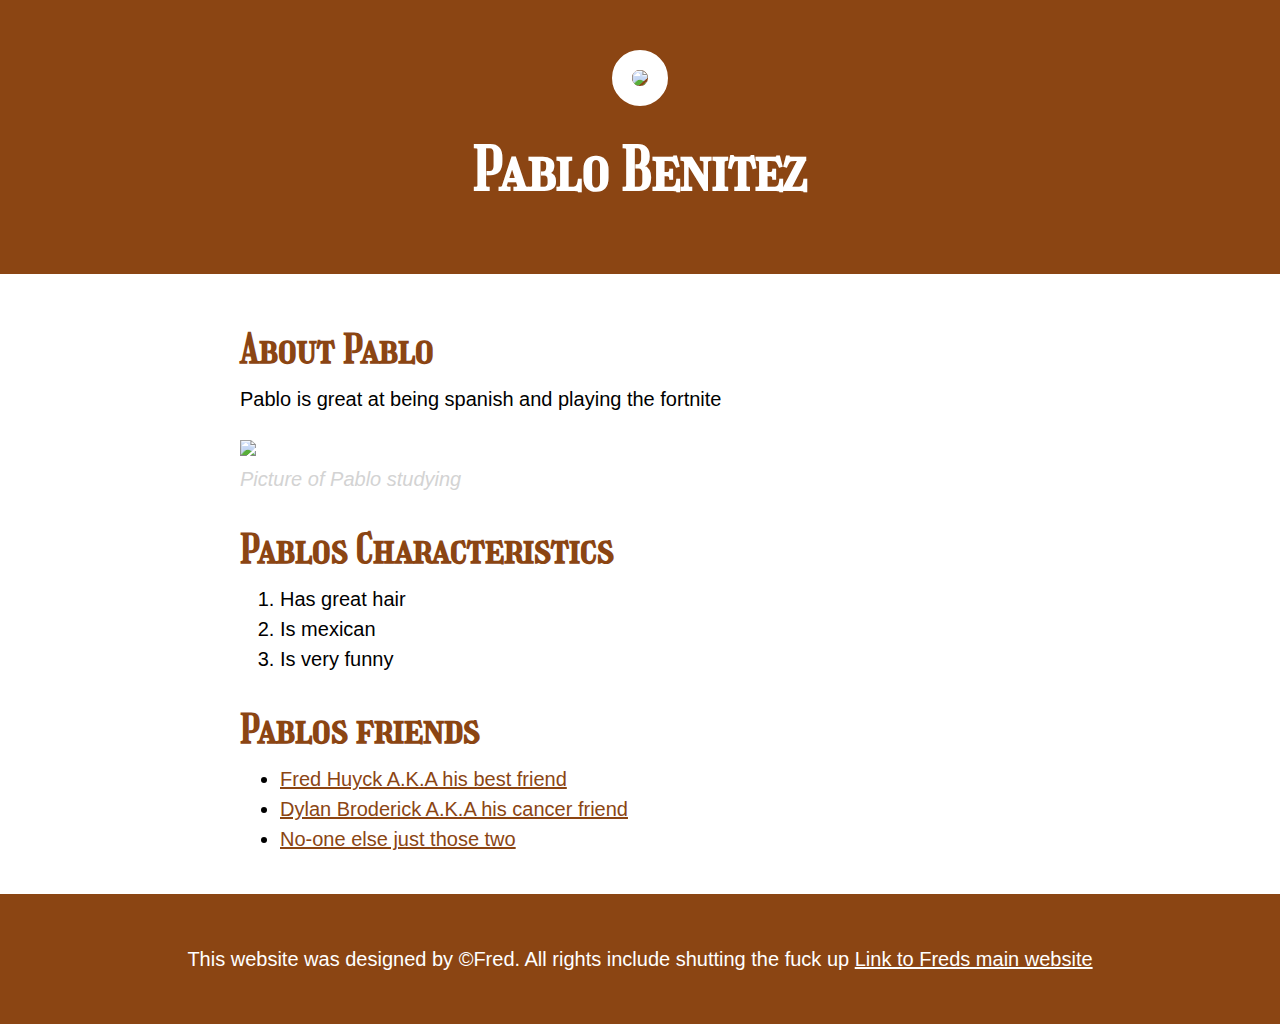
==== index.html @ 3f0953a8 "fixed" ====
<!DOCTYPE html>
<html>
<head>
	<title>Pablo Benitez</title>
	<link href="https://fonts.googleapis.com/css?family=Girassol&display=swap" rel="stylesheet">
	<link rel="stylesheet" type="text/css" href="pablo/style.css">
	<link rel="icon" type="text/css" href="pablo/pics/fake-pablo.jpg">
	
</head>
<body>
	<header>
		<img src="pics/fake-pablo.jpg">
		<h1>Pablo Benitez</h1>
	</header>

	<main>
		<h2>About Pablo</h2>
		<p>Pablo is great at being spanish and playing the fortnite</p>
		<img src="pics/kinda-pablo.jpg">
		<p class="Caption">Picture of Pablo studying</p>
		<h2>Pablos Characteristics</h2>
		<ol>
			<li>Has great hair</li>
			<li>Is mexican</li>
			<li>Is very funny</li>
		</ol>
		<h2>Pablos friends</h2>
		<ul>
			<li><a target="_blank" href="https://www.thewrap.com/wp-content/uploads/2019/12/Leonard-Goldberg.jpg">Fred Huyck A.K.A his best friend</a></li>
			<li><a target="_blank" href="https://encrypted-tbn0.gstatic.com/images?q=tbn:ANd9GcRS5PPdwRdHVQIK4w7PpfsKEnDbGVTI8FrNdGt4i15TkBhWBhIY&s">Dylan Broderick A.K.A his cancer friend</a></li>
			<li><a target="_blank" href="https://steamcdn-a.akamaihd.net/steam/apps/735540/header.jpg?t=1510930821">No-one else just those two</a></li>
		</ul>

	</main>

	<footer>
		<p>This website was designed by &copy;Fred. All rights include shutting the fuck up <a href="https://www.youtube.com/watch?v=dQw4w9WgXcQ">Link to Freds main website</a></p>
	</footer>
</body>
</html>
---- pablo/style.css ----
body{
	margin: 0;
	font-family: Helvetica, Arial, sans-serif;
	font-size: 20px;
	line-height: 30px;
}

header{
	background-color: saddlebrown;
	text-align: center;
	padding-top: 50px;
	padding-bottom: 50px;
}

header img{
	border-radius: 170px;
	width: 300px;
	border: 20px solid white;
}

header h1{
	color: white;
	font-size: 60px;
	
}

h1,h2{
	font-family: 'Girassol', cursive;
}

p.Caption{
	color: lightgrey;
	margin-top: 0;
	font-style: italic;
}
h2{
	color: saddlebrown;
	font-size: 40px;
	margin: 40px 0 10px;
}

main{
	max-width: 800px;
	margin: 0 auto;
	padding: 20px;
}

main img{
	max-width: 100%;
}



a{
	color: saddlebrown;
}
a:hover{
	background-color: #483a94;
	color: white;
}

footer{
	background-color: saddlebrown;
	color: white;
	text-align: center;
	padding: 50px;
}

footer p{
	margin: 0;
}

footer a{
	color: white;
}

footer a:hover{
	opacity: .5;
	background-color: transparent;
}
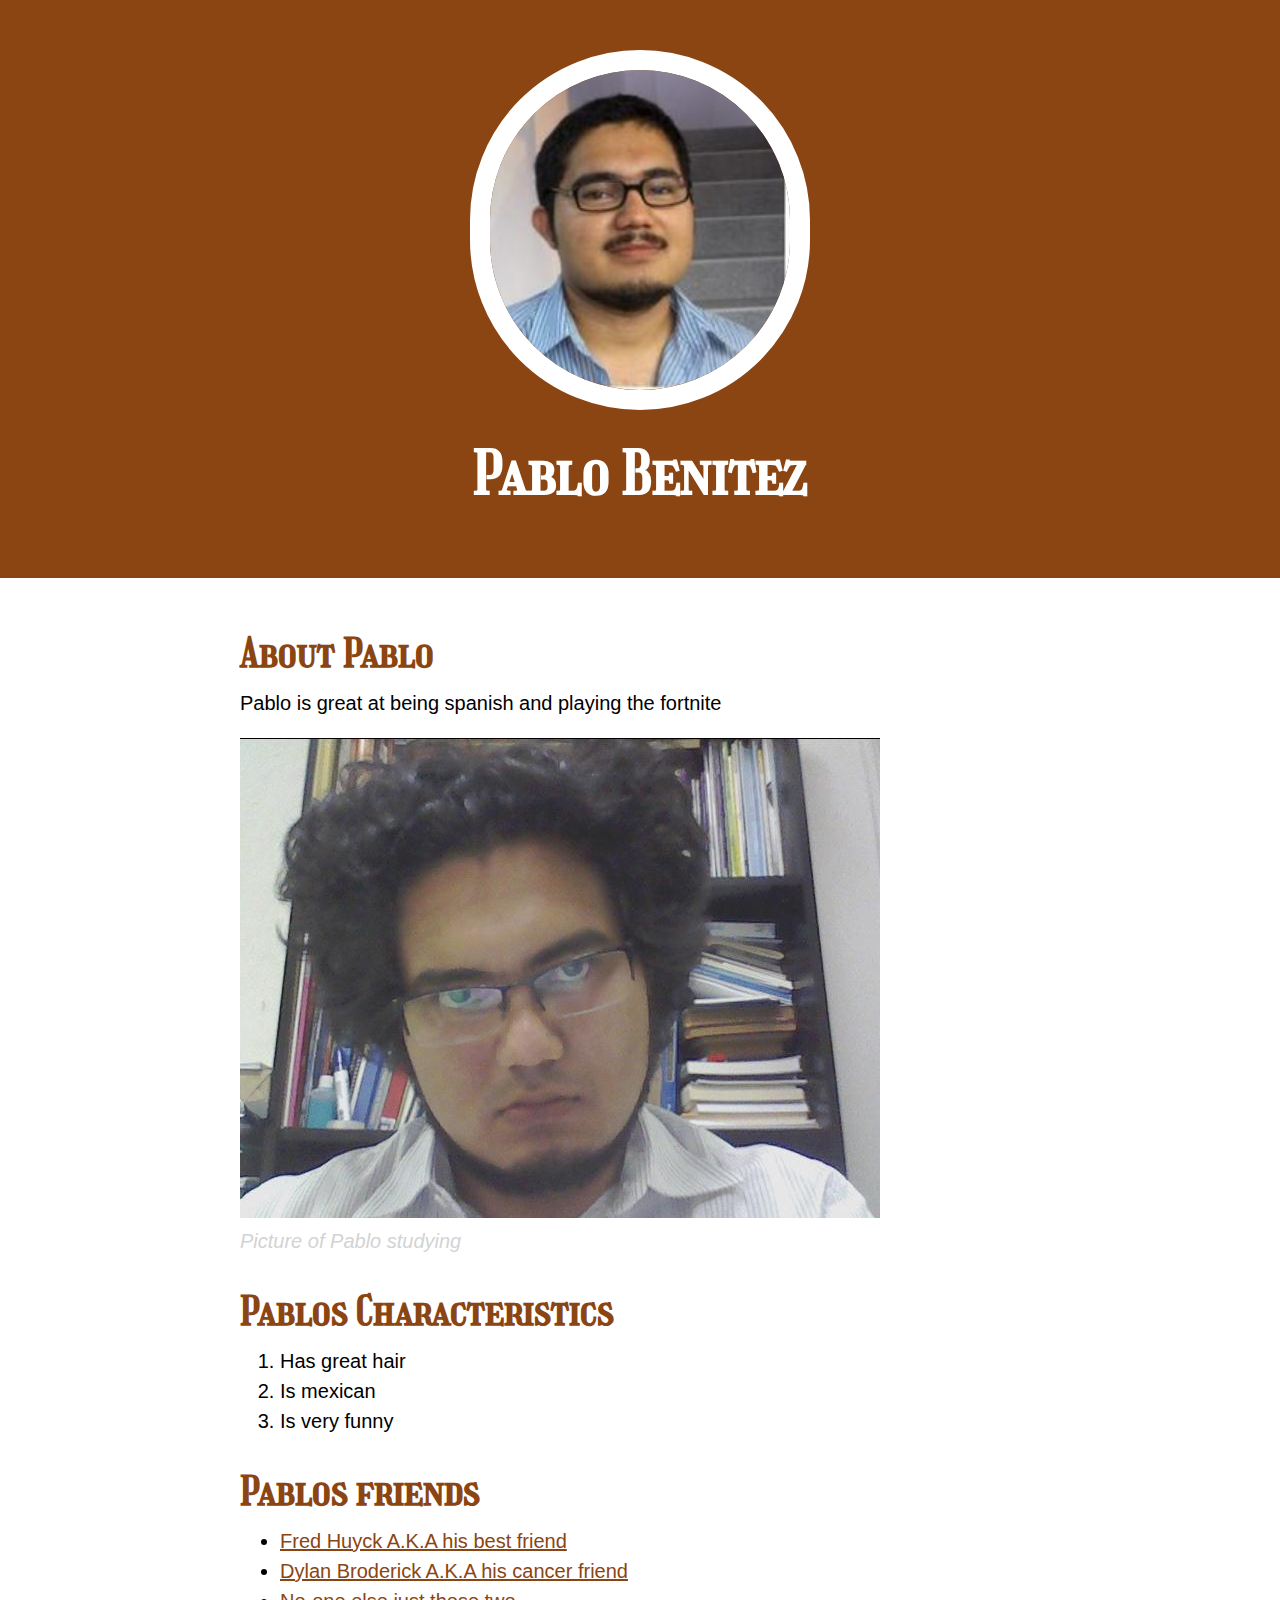
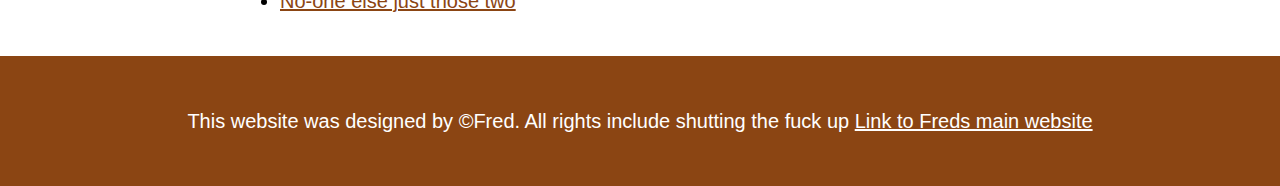
==== commit add484d6: "Update index.html" ====
--- a/index.html
+++ b/index.html
@@ -9,14 +9,14 @@
 </head>
 <body>
 	<header>
-		<img src="pics/fake-pablo.jpg">
+		<img src="pablo/pics/fake-pablo.jpg">
 		<h1>Pablo Benitez</h1>
 	</header>
 
 	<main>
 		<h2>About Pablo</h2>
 		<p>Pablo is great at being spanish and playing the fortnite</p>
-		<img src="pics/kinda-pablo.jpg">
+		<img src="pablo/pics/kinda-pablo.jpg">
 		<p class="Caption">Picture of Pablo studying</p>
 		<h2>Pablos Characteristics</h2>
 		<ol>
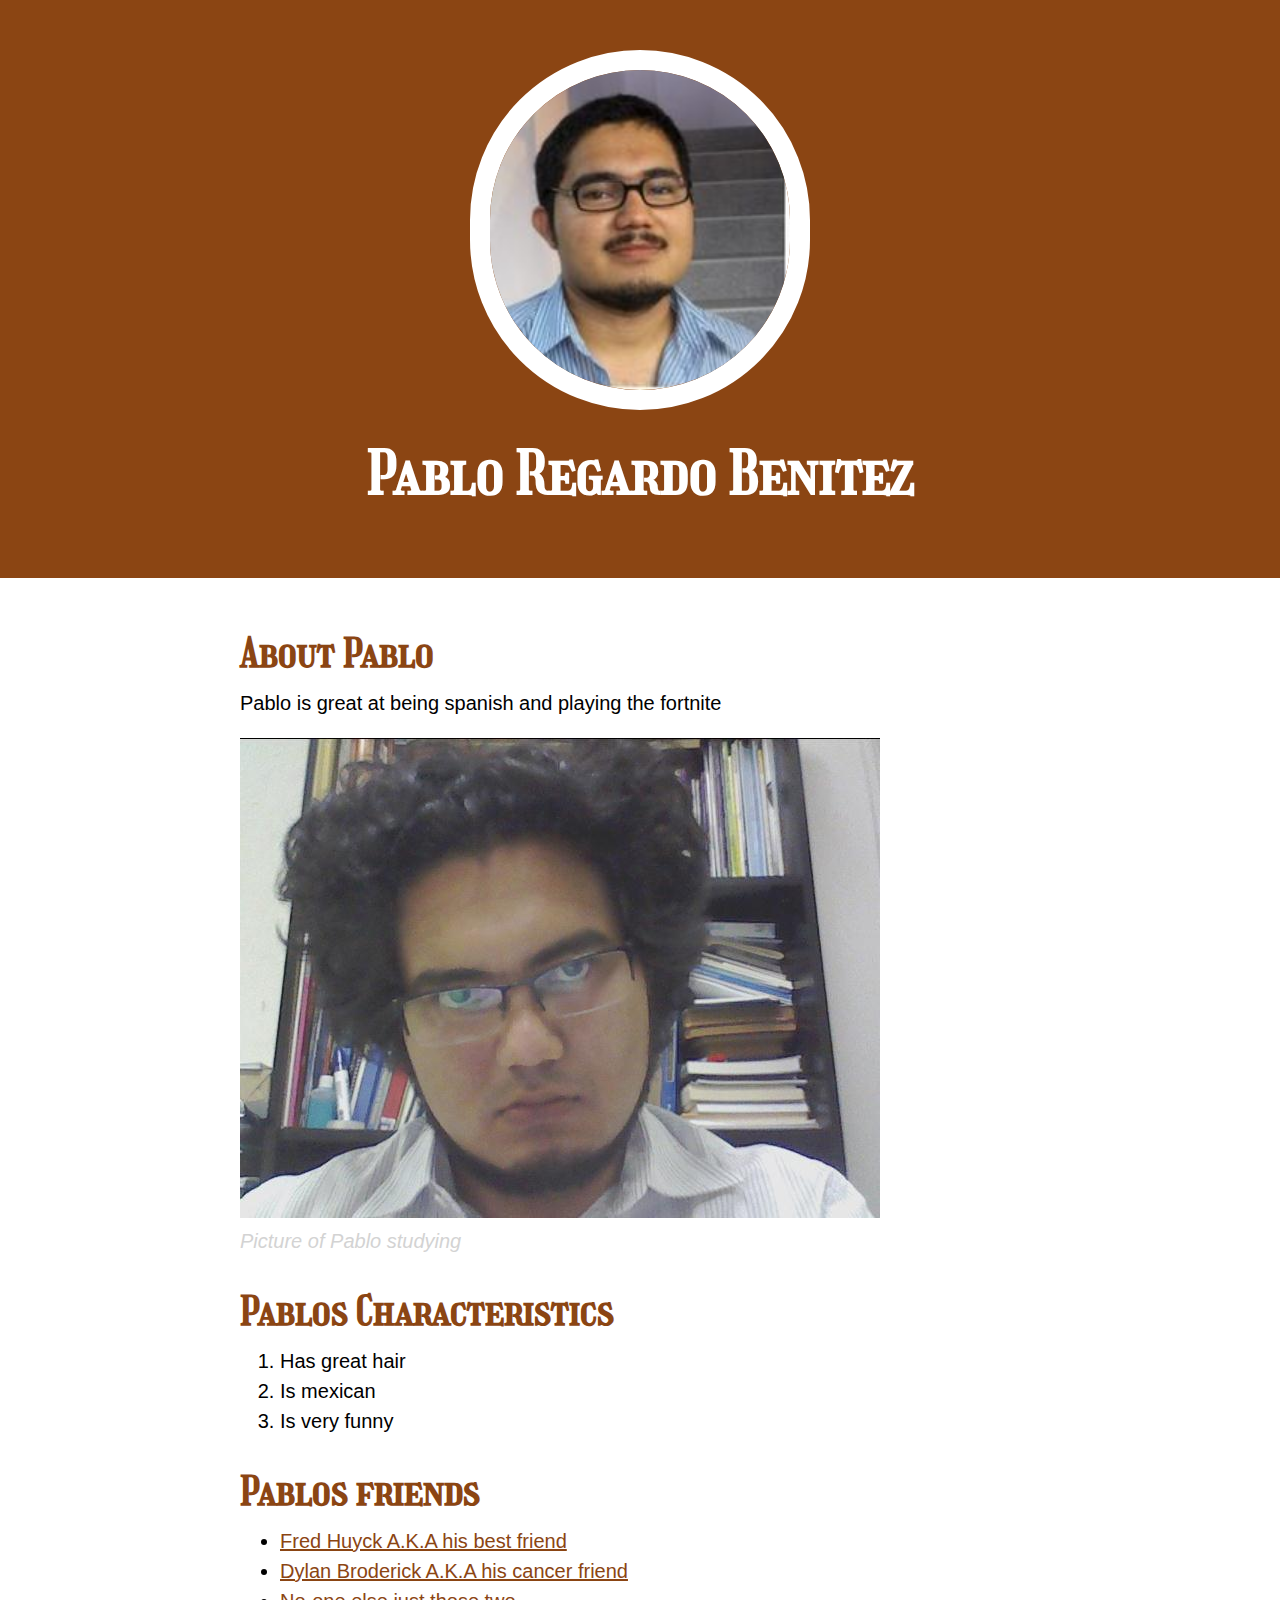
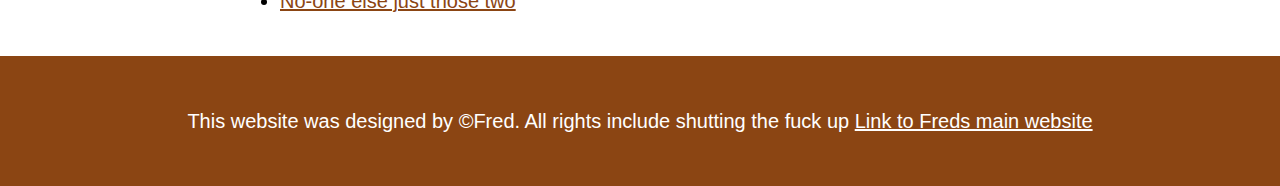
==== commit 5a76f56b: "Update index.html" ====
--- a/index.html
+++ b/index.html
@@ -1,7 +1,7 @@
 <!DOCTYPE html>
 <html>
 <head>
-	<title>Pablo Benitez</title>
+	<title>Pablo Regardo Benitez</title>
 	<link href="https://fonts.googleapis.com/css?family=Girassol&display=swap" rel="stylesheet">
 	<link rel="stylesheet" type="text/css" href="pablo/style.css">
 	<link rel="icon" type="text/css" href="pablo/pics/fake-pablo.jpg">
@@ -10,7 +10,7 @@
 <body>
 	<header>
 		<img src="pablo/pics/fake-pablo.jpg">
-		<h1>Pablo Benitez</h1>
+		<h1>Pablo Regardo Benitez</h1>
 	</header>
 
 	<main>
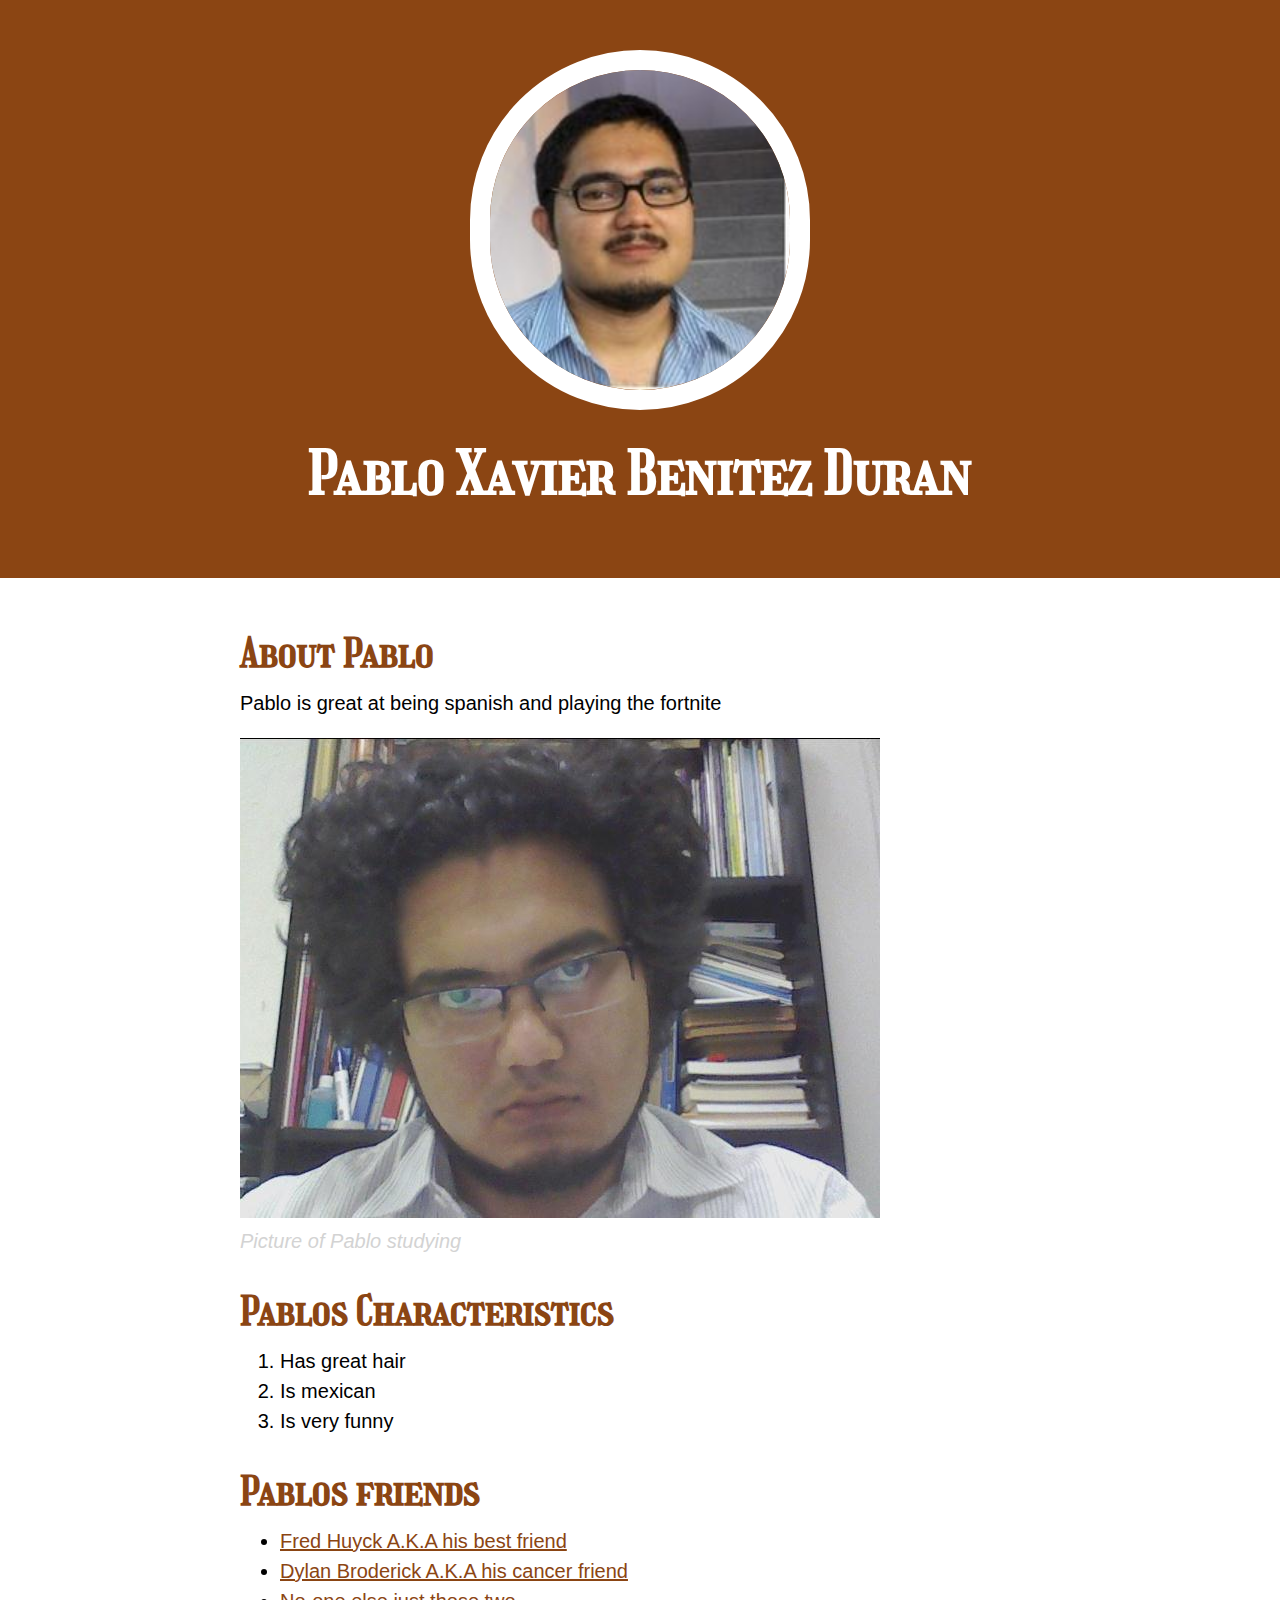
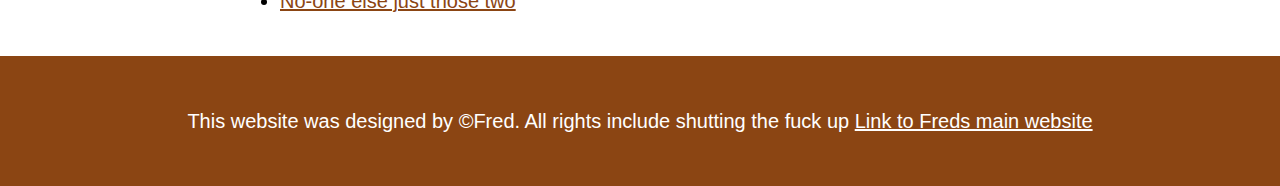
==== commit ae37753d: "Update index.html" ====
--- a/index.html
+++ b/index.html
@@ -1,7 +1,7 @@
 <!DOCTYPE html>
 <html>
 <head>
-	<title>Pablo Regardo Benitez</title>
+	<title>Pablo Xavier Benitez Duran</title>
 	<link href="https://fonts.googleapis.com/css?family=Girassol&display=swap" rel="stylesheet">
 	<link rel="stylesheet" type="text/css" href="pablo/style.css">
 	<link rel="icon" type="text/css" href="pablo/pics/fake-pablo.jpg">
@@ -10,7 +10,7 @@
 <body>
 	<header>
 		<img src="pablo/pics/fake-pablo.jpg">
-		<h1>Pablo Regardo Benitez</h1>
+		<h1>Pablo Xavier Benitez Duran</h1>
 	</header>
 
 	<main>
